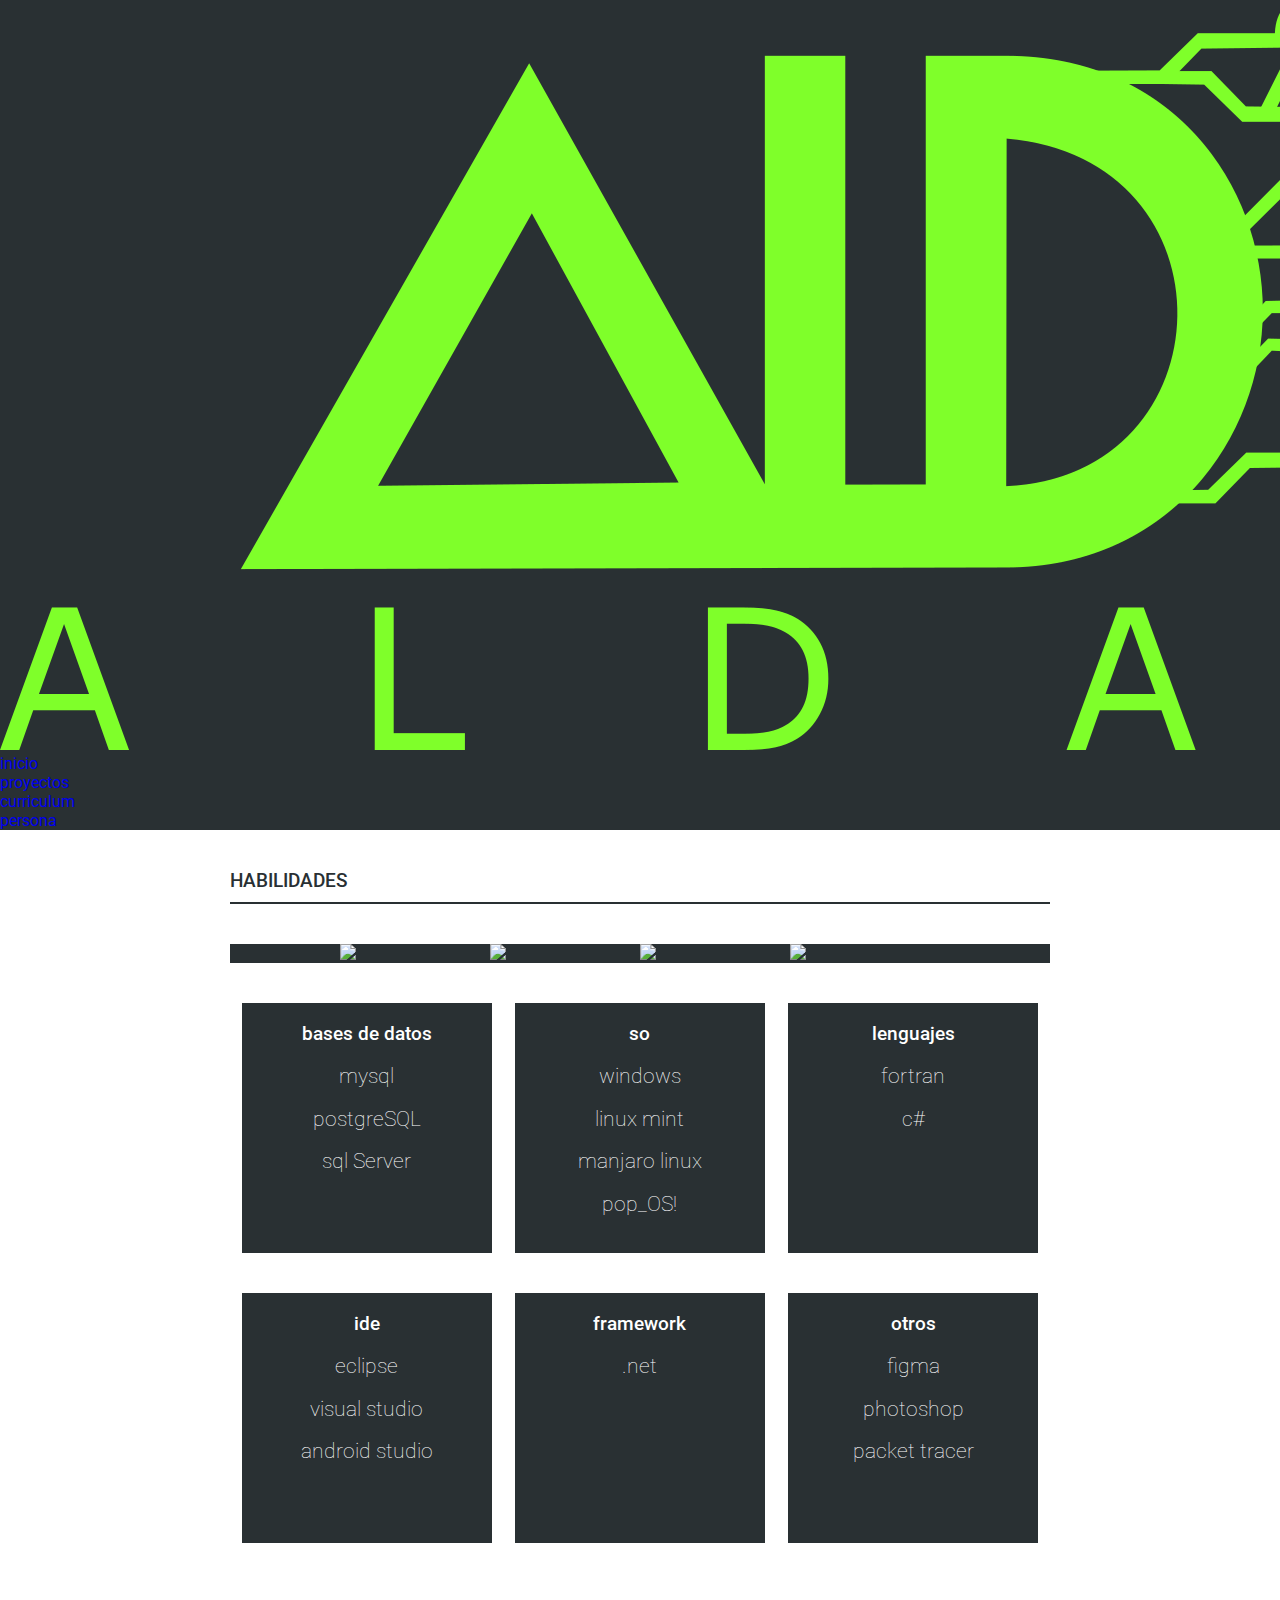
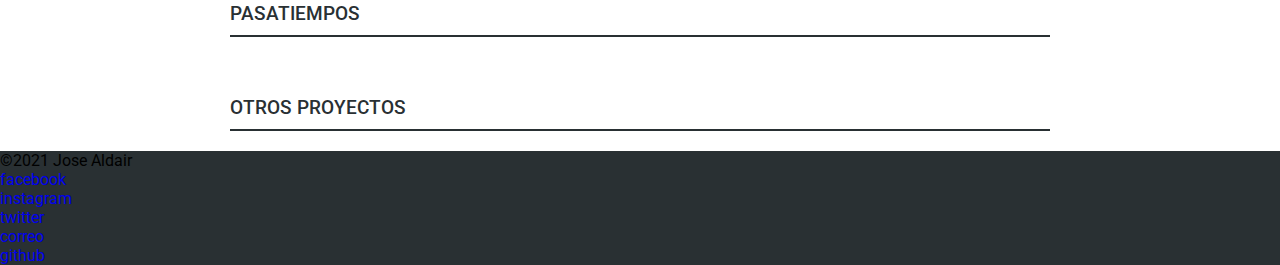
==== personal.html @ 4627d4ca "Adding other skills" ====
<!DOCTYPE html>
<html lang="es">
<head>
    <meta charset="UTF-8">
    <meta http-equiv="X-UA-Compatible" content="IE=edge">
    <meta name="viewport" content="width=device-width, initial-scale=1.0">
    <link rel="stylesheet" href="style.css">
    <link rel="preconnect" href="https://fonts.gstatic.com">
    <link href="https://fonts.googleapis.com/css2?family=Roboto:ital,wght@0,100;0,400;1,300&display=swap" rel="stylesheet"> 
    <link href='https://fonts.googleapis.com/css?family=Share Tech Mono' rel='stylesheet'>
    <title>ALD Personal</title>
</head>
<body>
    <section class="presentation">
        <header>
            <img class="headerLogo" src="./assets/logo.png" alt="ald-logo">
            <nav>
                <ul>
                    <li><a href="./index.html">inicio</a></li>
                    <li><a href="./projects.html">proyectos</a></li>
                    <li><a href="./resume.html">curriculum</a></li>
                    <li><a href="./personal.html">persona</a></li>
                </ul>
            </nav>
        </header>
    </section>
    <section class="nSection">
        <h2>HABILIDADES</h2>
        <hr>

        <div class="main-skills">
            <img src="./assets/iconos/javaico.png" alt="java">
            <img src="./assets/iconos/htmlico.png" alt="html">
            <img src="./assets/iconos/cssico.png" alt="css">
            <img src="./assets/iconos/jsico.png" alt="javascript">
        </div>

        <section class="other-skills">
            <div class="skill">
                <h2>bases de datos</h3>
                <ul>
                    <li>mysql</li>
                    <li>postgreSQL</li>
                    <li>sql Server</li>
                </ul>
            </div>
            <div class="skill">
                <h2>so</h3>
                    <ul>
                        <li>windows</li>
                        <li>linux mint</li>
                        <li>manjaro linux</li>
                        <li>pop_OS!</li>
                    </ul>
            </div>
            <div class="skill">
                <h2>lenguajes</h3>
                    <ul>
                        <li>fortran</li>
                        <li>c#</li>
                    </ul>
            </div>
            <div class="skill">
                <h2>ide</h3>
                    <ul>
                        <li>eclipse</li>
                        <li>visual studio</li>
                        <li>android studio</li>
                    </ul>
            </div>
            <div class="skill">
                <h2>framework</h3>
                    <ul>
                        <li>.net</li>
                    </ul>
            </div>
            <div class="skill">
                <h2>otros</h3>
                    <ul>
                        <li>figma</li>
                        <li>photoshop</li>
                        <li>packet tracer</li>
                    </ul>
            </div>
        </section>
        

    </section>
    <section class="nSection">
        <h2>PASATIEMPOS</h2>
        <hr>
        
    </section>
    <section class="otherProjects nSection">
        <h2>OTROS PROYECTOS</h2>
        <hr>
    </section>
    <section class="footerMedia">
        <footer>
            <p>©2021 Jose Aldair</p>
            <nav>
                <ul>
                    <li><a href="#">facebook</a></li>
                    <li><a href="#">instagram</a></li>
                    <li><a href="#">twitter</a></li>
                    <li><a href="#">correo</a></li>
                    <li><a href="#">github</a></li>
                </ul>
            </nav>
        </footer>
    </section>
</body>
</html>
---- style.css ----
@import url("./styles/headerAndFooter.css");
@import url("./styles/cover.css");
@import url("./styles/recentProjects.css");
@import url("./styles/banner.css");
@import url("./styles/resume.css");
@import url("./styles/hobbies.css");
@import url("./styles/skills.css");


* {
    margin: 0;
    padding: 0;
    box-sizing: border-box;
    font-family: 'Roboto', sans-serif;
}

.presentation, .footerMedia {
    background-color: #293033;
}

.projectProjects {
    min-height: calc(100vh - 180px); /*to footer on bottom (page projects)*/
}

h2 {
    font-size: 14pt;
    font-weight: 500;
    margin-bottom: 10px;
}

h3 {
    font-size: 13pt;
    font-weight: 600;
}

a {
    text-decoration: none;
}

hr {
    height: 2px;
    background-color:#293033;
    border: none;
}

.nSection {
    padding: 40px 18% 20px;
    max-width: 1400px;
    margin: 0 auto;
    color: #293033;
}
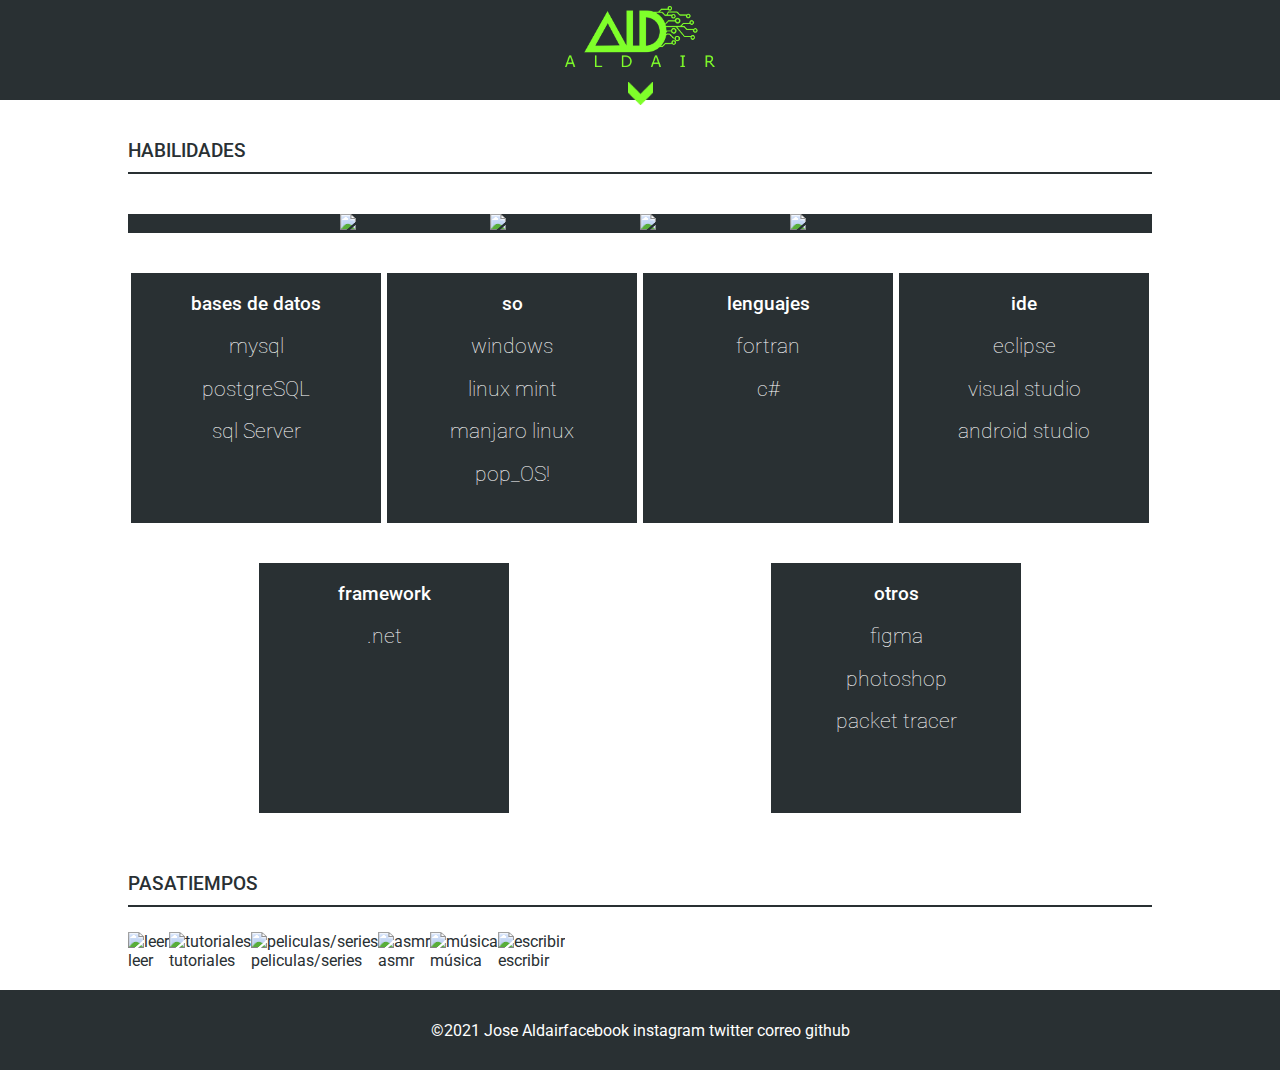
==== commit 4fe29627: "menu mobile in all pages" ====
--- a/personal.html
+++ b/personal.html
@@ -14,7 +14,11 @@
     <section class="presentation">
         <header>
             <img class="headerLogo" src="./assets/logo.png" alt="ald-logo">
-            <nav>
+            <input type="checkbox" id="menu-bar">
+            <label class="label-menu"for="menu-bar">
+                <img class="icon-menu" src="assets/iconos/menu.png">
+            </label>
+            <nav class="menu">
                 <ul>
                     <li><a href="./index.html">inicio</a></li>
                     <li><a href="./projects.html">proyectos</a></li>
@@ -83,18 +87,53 @@
                     </ul>
             </div>
         </section>
-        
-
     </section>
     <section class="nSection">
         <h2>PASATIEMPOS</h2>
         <hr>
-        
+            <section class="hobbies">
+                <div class="hobbie">
+                    <img src="./assets/hobbies/read.jpg" alt="leer">
+                    <div class="overlay">
+                    </div>
+                    <div class="text">leer</div>
+                </div>
+                <div class="hobbie">
+                    <img src="./assets/hobbies/tutorials.jpg" alt="tutoriales">
+                    <div class="overlay">
+                    </div>
+                    <div class="text">tutoriales</div>
+                </div>
+                <div class="hobbie">
+                    <img src="./assets/hobbies/netflix.jpg" alt="peliculas/series">
+                    <div class="overlay">
+                    </div>
+                    <div class="text">peliculas/series</div>
+                </div>
+                <div class="hobbie">
+                    <img src="./assets/hobbies/asmr.jpg" alt="asmr">
+                    <div class="overlay">
+                    </div>
+                    <div class="text">asmr</div>
+                </div>
+                <div class="hobbie">
+                    <img src="./assets/hobbies/music.jpg" alt="música">
+                    <div class="overlay">
+                    </div>
+                    <div class="text">música</div>
+                </div>
+                <div class="hobbie">
+                    <img src="./assets/hobbies/write.jpg" alt="escribir">
+                    <div class="overlay">
+                    </div>
+                    <div class="text">escribir</div>
+                </div>
+            </section>
     </section>
-    <section class="otherProjects nSection">
+    <!-- <section class="otherProjects nSection">
         <h2>OTROS PROYECTOS</h2>
         <hr>
-    </section>
+    </section> -->
     <section class="footerMedia">
         <footer>
             <p>©2021 Jose Aldair</p>
--- a/style.css
+++ b/style.css
@@ -5,6 +5,7 @@
 @import url("./styles/resume.css");
 @import url("./styles/hobbies.css");
 @import url("./styles/skills.css");
+@import url("./styles/hobbies.css");
 
 
 * {
@@ -44,8 +45,9 @@
 }
 
 .nSection {
-    padding: 40px 18% 20px;
-    max-width: 1400px;
+    padding: 40px 10% 20px;
+    /* desktop - 18% */
+    /* max-width: 1400px; */
     margin: 0 auto;
     color: #293033;
 }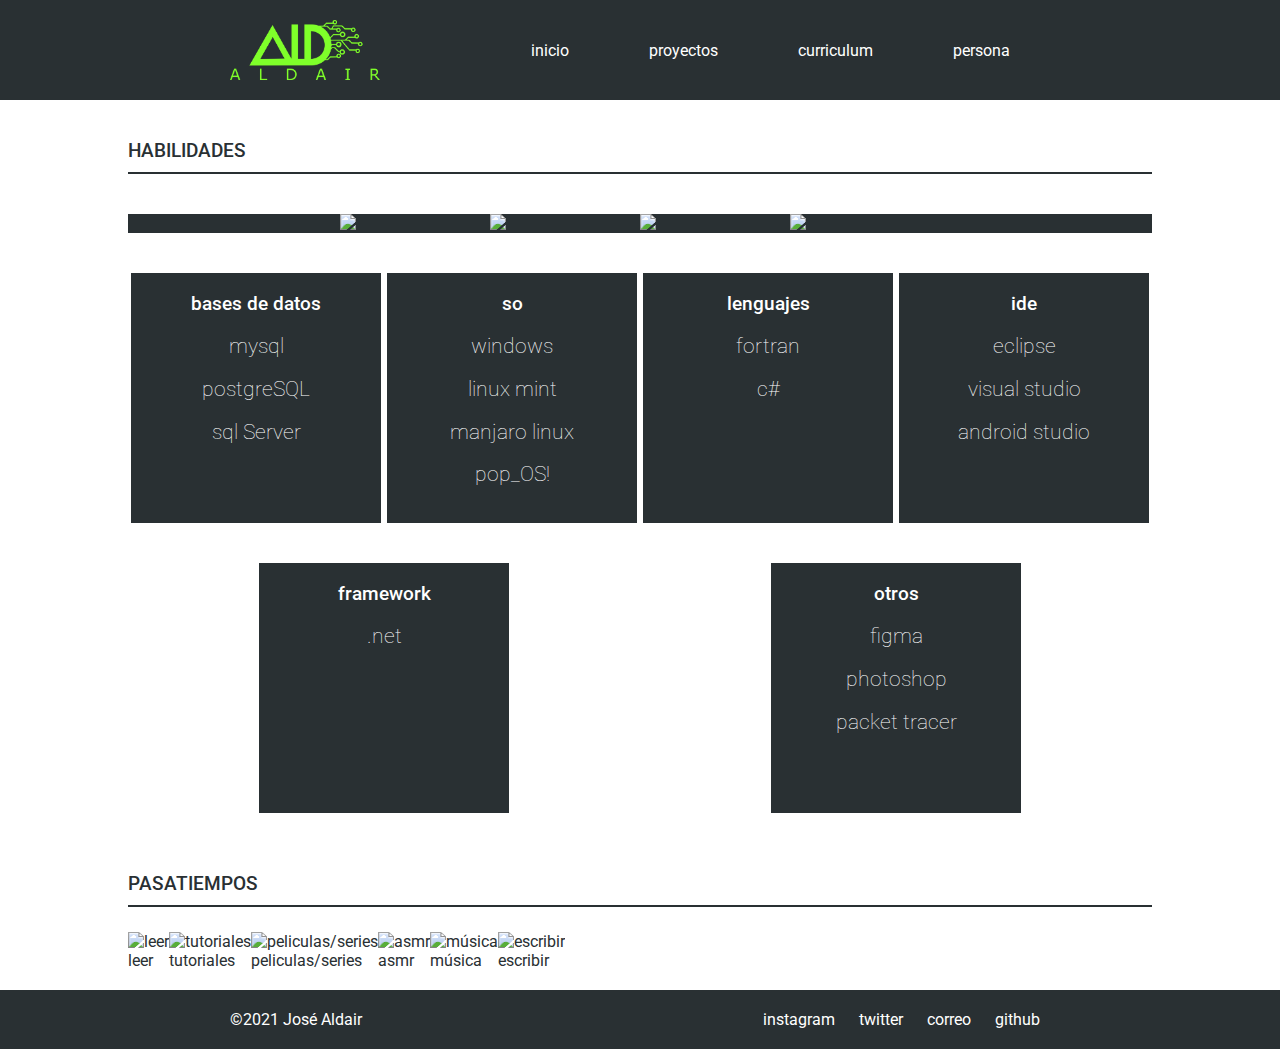
==== commit cf50954f: "footer with functional social media and new phrase to cover" ====
--- a/personal.html
+++ b/personal.html
@@ -136,14 +136,13 @@
     </section> -->
     <section class="footerMedia">
         <footer>
-            <p>©2021 Jose Aldair</p>
+            <p>©2021 José Aldair</p>
             <nav>
                 <ul>
-                    <li><a href="#">facebook</a></li>
-                    <li><a href="#">instagram</a></li>
-                    <li><a href="#">twitter</a></li>
-                    <li><a href="#">correo</a></li>
-                    <li><a href="#">github</a></li>
+                    <li><a href="https://www.instagram.com/ald.ac/">instagram</a></li>
+                    <li><a href="https://twitter.com/ALD_GTG">twitter</a></li>
+                    <li><a href="mailto:muriasaldair@hotmail.com">correo</a></li>
+                    <li><a href="https://github.com/ald-ac">github</a></li>
                 </ul>
             </nav>
         </footer>
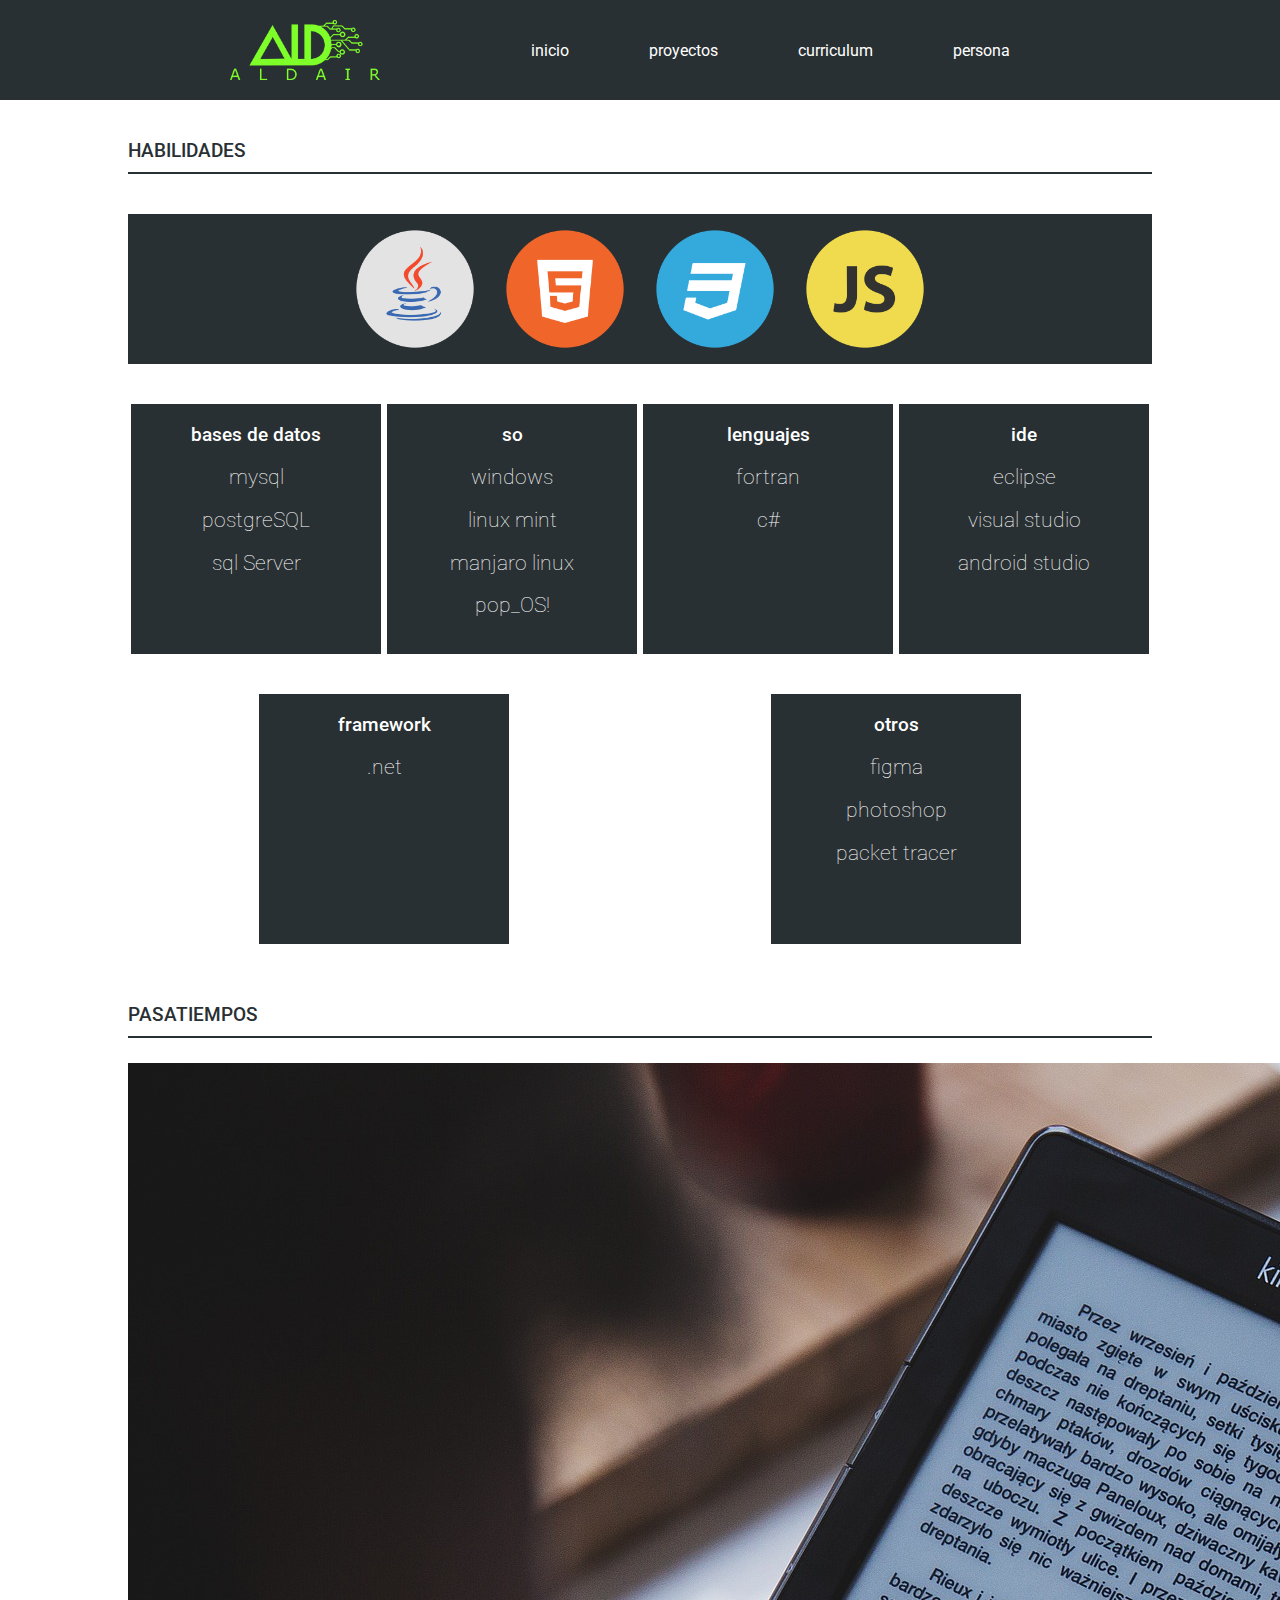
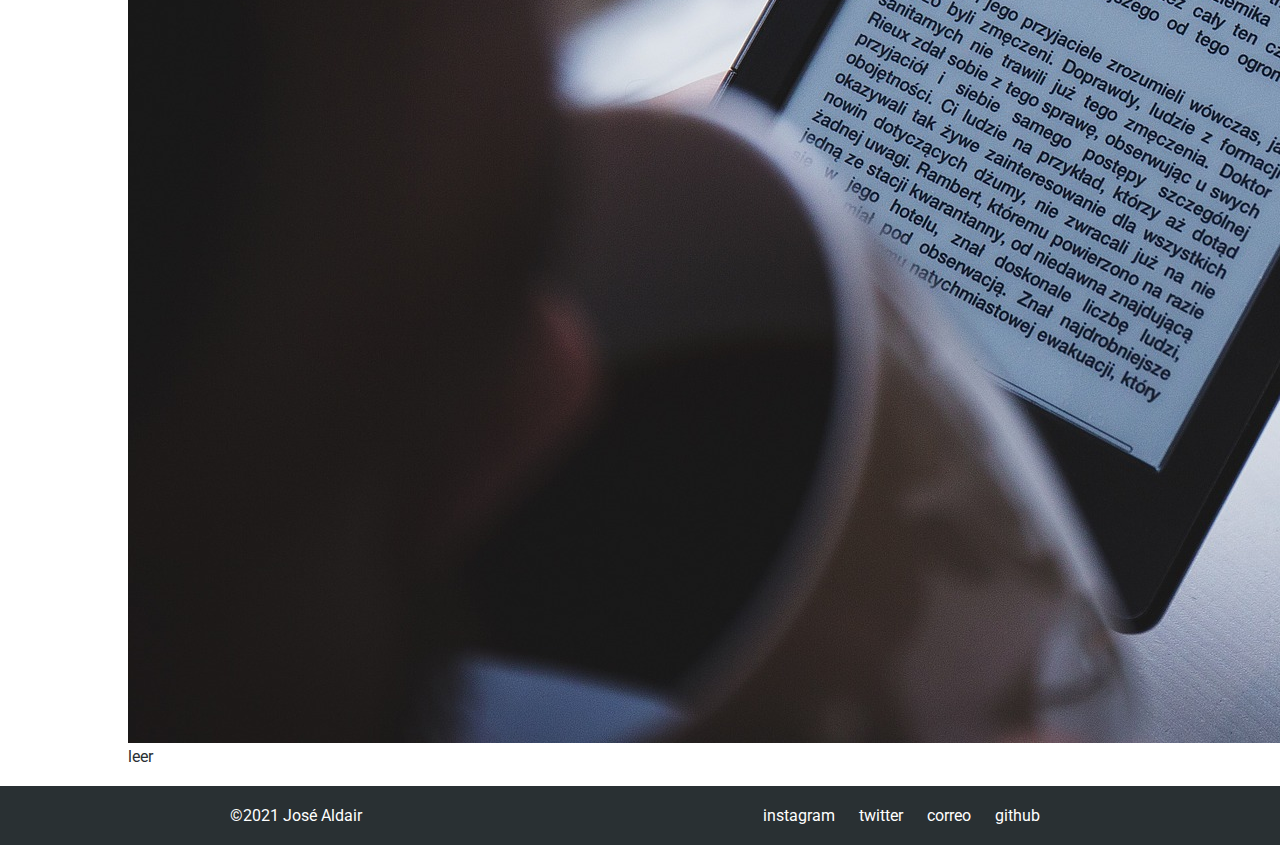
==== commit 74819862: "Dejando enlaces de forma local para mejor velocidad" ====
--- a/personal.html
+++ b/personal.html
@@ -4,7 +4,7 @@
     <meta charset="UTF-8">
     <meta http-equiv="X-UA-Compatible" content="IE=edge">
     <meta name="viewport" content="width=device-width, initial-scale=1.0">
-    <link rel="stylesheet" href="style.css">
+    <link rel="stylesheet" href="./style.css">
     <link rel="preconnect" href="https://fonts.gstatic.com">
     <link href="https://fonts.googleapis.com/css2?family=Roboto:ital,wght@0,100;0,400;1,300&display=swap" rel="stylesheet"> 
     <link href='https://fonts.googleapis.com/css?family=Share Tech Mono' rel='stylesheet'>
@@ -16,7 +16,7 @@
             <img class="headerLogo" src="./assets/logo.png" alt="ald-logo">
             <input type="checkbox" id="menu-bar">
             <label class="label-menu"for="menu-bar">
-                <img class="icon-menu" src="assets/iconos/menu.png">
+                <img class="icon-menu" src="./assets/icons/menu.png">
             </label>
             <nav class="menu">
                 <ul>
@@ -33,10 +33,10 @@
         <hr>
 
         <div class="main-skills">
-            <img src="./assets/iconos/javaico.png" alt="java">
-            <img src="./assets/iconos/htmlico.png" alt="html">
-            <img src="./assets/iconos/cssico.png" alt="css">
-            <img src="./assets/iconos/jsico.png" alt="javascript">
+            <img src="./assets/icons/javaico.png" alt="java">
+            <img src="./assets/icons/htmlico.png" alt="html">
+            <img src="./assets/icons/cssico.png" alt="css">
+            <img src="./assets/icons/jsico.png" alt="javascript">
         </div>
 
         <section class="other-skills">
@@ -130,10 +130,6 @@
                 </div>
             </section>
     </section>
-    <!-- <section class="otherProjects nSection">
-        <h2>OTROS PROYECTOS</h2>
-        <hr>
-    </section> -->
     <section class="footerMedia">
         <footer>
             <p>©2021 José Aldair</p>
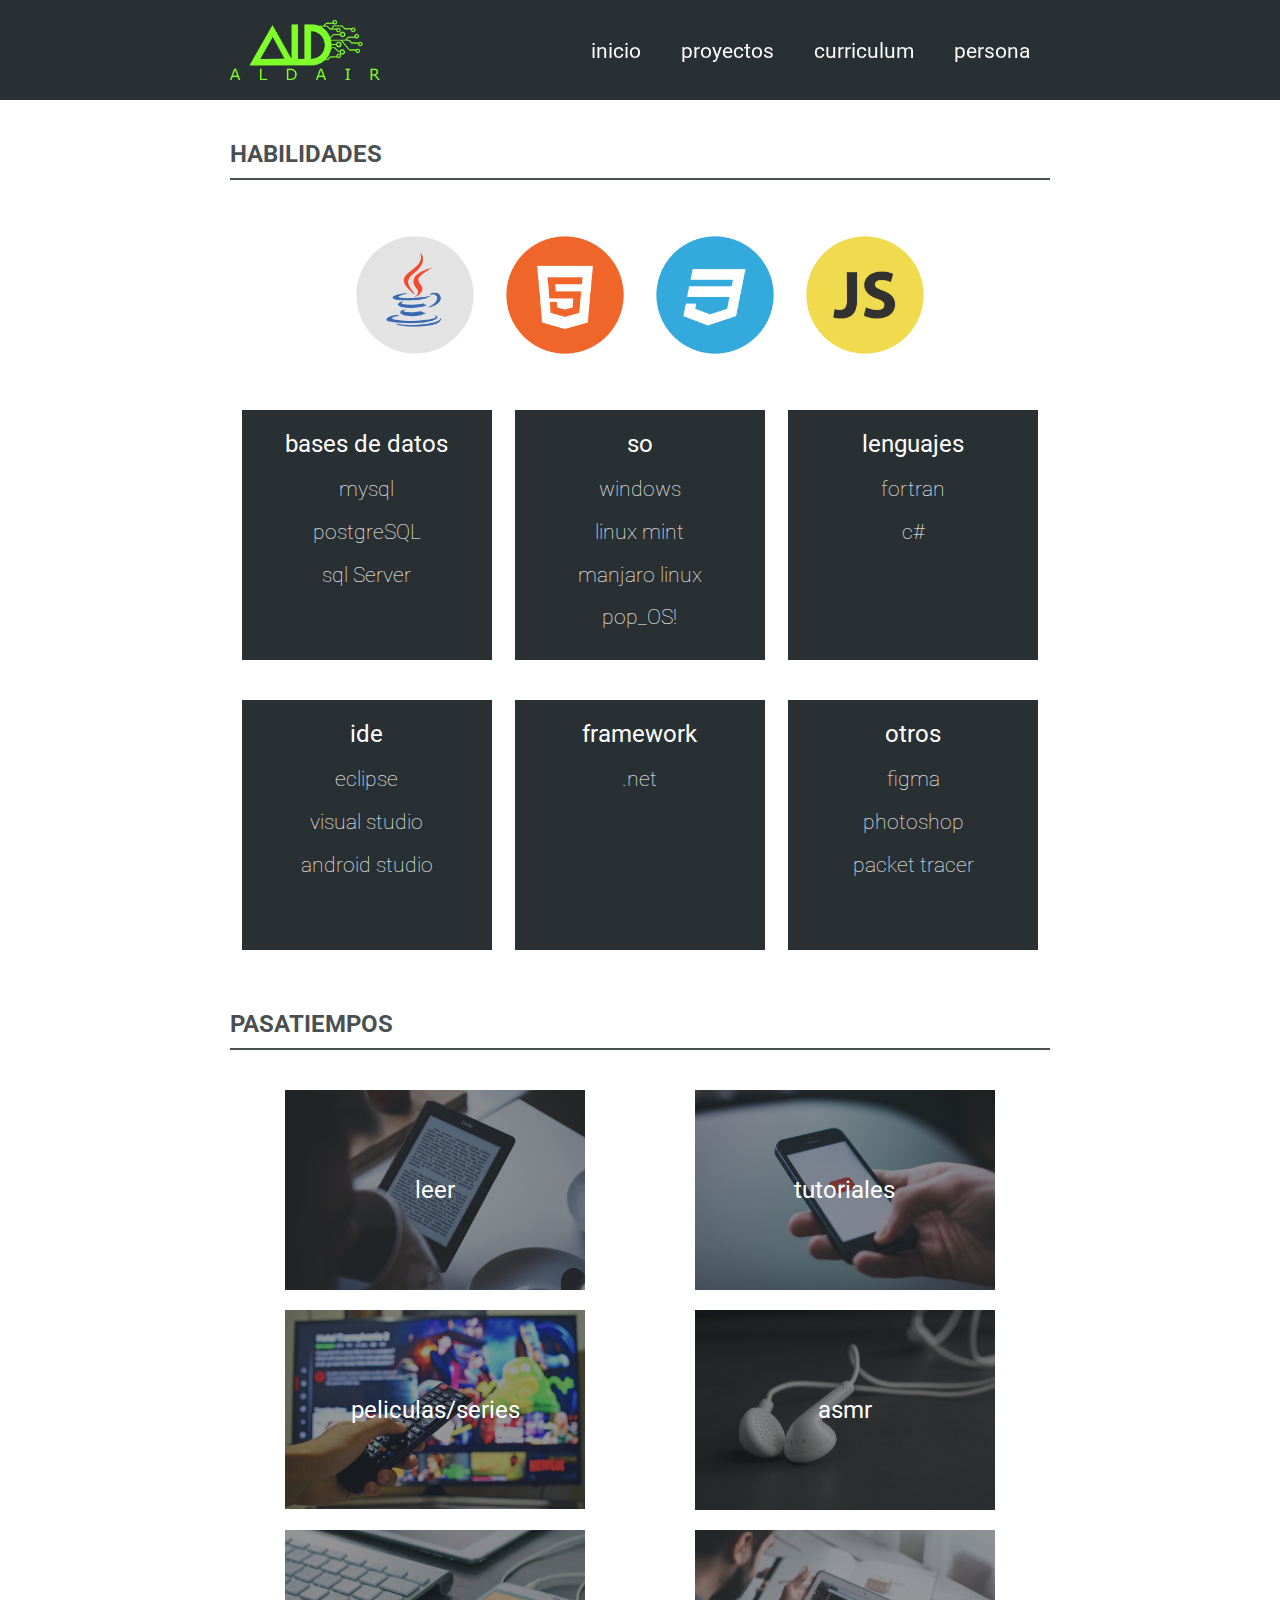
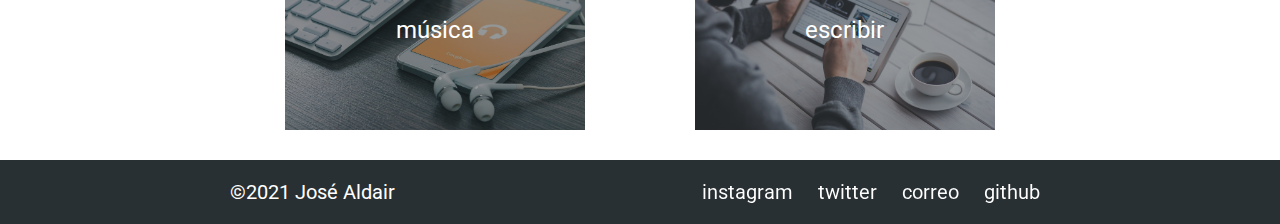
==== commit ce6a5d51: "Identando todo codigo" ====
--- a/personal.html
+++ b/personal.html
@@ -1,21 +1,24 @@
 <!DOCTYPE html>
 <html lang="es">
+
 <head>
     <meta charset="UTF-8">
     <meta http-equiv="X-UA-Compatible" content="IE=edge">
     <meta name="viewport" content="width=device-width, initial-scale=1.0">
     <link rel="stylesheet" href="./style.css">
     <link rel="preconnect" href="https://fonts.gstatic.com">
-    <link href="https://fonts.googleapis.com/css2?family=Roboto:ital,wght@0,100;0,400;1,300&display=swap" rel="stylesheet"> 
+    <link href="https://fonts.googleapis.com/css2?family=Roboto:ital,wght@0,100;0,400;1,300&display=swap"
+        rel="stylesheet">
     <link href='https://fonts.googleapis.com/css?family=Share Tech Mono' rel='stylesheet'>
     <title>ALD Personal</title>
 </head>
+
 <body>
     <section class="presentation">
         <header>
             <img class="headerLogo" src="./assets/logo.png" alt="ald-logo">
             <input type="checkbox" id="menu-bar">
-            <label class="label-menu"for="menu-bar">
+            <label class="label-menu" for="menu-bar">
                 <img class="icon-menu" src="./assets/icons/menu.png">
             </label>
             <nav class="menu">
@@ -42,11 +45,11 @@
         <section class="other-skills">
             <div class="skill">
                 <h2>bases de datos</h3>
-                <ul>
-                    <li>mysql</li>
-                    <li>postgreSQL</li>
-                    <li>sql Server</li>
-                </ul>
+                    <ul>
+                        <li>mysql</li>
+                        <li>postgreSQL</li>
+                        <li>sql Server</li>
+                    </ul>
             </div>
             <div class="skill">
                 <h2>so</h3>
@@ -91,44 +94,44 @@
     <section class="nSection">
         <h2>PASATIEMPOS</h2>
         <hr>
-            <section class="hobbies">
-                <div class="hobbie">
-                    <img src="./assets/hobbies/read.jpg" alt="leer">
-                    <div class="overlay">
-                    </div>
-                    <div class="text">leer</div>
+        <section class="hobbies">
+            <div class="hobbie">
+                <img src="./assets/hobbies/read.jpg" alt="leer">
+                <div class="overlay">
                 </div>
-                <div class="hobbie">
-                    <img src="./assets/hobbies/tutorials.jpg" alt="tutoriales">
-                    <div class="overlay">
-                    </div>
-                    <div class="text">tutoriales</div>
+                <div class="text">leer</div>
+            </div>
+            <div class="hobbie">
+                <img src="./assets/hobbies/tutorials.jpg" alt="tutoriales">
+                <div class="overlay">
                 </div>
-                <div class="hobbie">
-                    <img src="./assets/hobbies/netflix.jpg" alt="peliculas/series">
-                    <div class="overlay">
-                    </div>
-                    <div class="text">peliculas/series</div>
+                <div class="text">tutoriales</div>
+            </div>
+            <div class="hobbie">
+                <img src="./assets/hobbies/netflix.jpg" alt="peliculas/series">
+                <div class="overlay">
                 </div>
-                <div class="hobbie">
-                    <img src="./assets/hobbies/asmr.jpg" alt="asmr">
-                    <div class="overlay">
-                    </div>
-                    <div class="text">asmr</div>
+                <div class="text">peliculas/series</div>
+            </div>
+            <div class="hobbie">
+                <img src="./assets/hobbies/asmr.jpg" alt="asmr">
+                <div class="overlay">
                 </div>
-                <div class="hobbie">
-                    <img src="./assets/hobbies/music.jpg" alt="música">
-                    <div class="overlay">
-                    </div>
-                    <div class="text">música</div>
+                <div class="text">asmr</div>
+            </div>
+            <div class="hobbie">
+                <img src="./assets/hobbies/music.jpg" alt="música">
+                <div class="overlay">
                 </div>
-                <div class="hobbie">
-                    <img src="./assets/hobbies/write.jpg" alt="escribir">
-                    <div class="overlay">
-                    </div>
-                    <div class="text">escribir</div>
+                <div class="text">música</div>
+            </div>
+            <div class="hobbie">
+                <img src="./assets/hobbies/write.jpg" alt="escribir">
+                <div class="overlay">
                 </div>
-            </section>
+                <div class="text">escribir</div>
+            </div>
+        </section>
     </section>
     <section class="footerMedia">
         <footer>
@@ -144,4 +147,5 @@
         </footer>
     </section>
 </body>
+
 </html>--- a/style.css
+++ b/style.css
@@ -6,6 +6,8 @@
 @import url("./styles/hobbies.css");
 @import url("./styles/skills.css");
 @import url("./styles/hobbies.css");
+@import url("./styles/project.css");
+@import url("./styles/aboutMe.css");
 
 
 * {
@@ -24,14 +26,13 @@
 }
 
 h2 {
-    font-size: 14pt;
-    font-weight: 500;
+    font-size: 18pt;
     margin-bottom: 10px;
+    color: #293033d7;
 }
 
 h3 {
-    font-size: 13pt;
-    font-weight: 600;
+    font-size: 18pt;
 }
 
 a {
@@ -40,14 +41,29 @@
 
 hr {
     height: 2px;
-    background-color:#293033;
+    background-color:#293033d7;
     border: none;
 }
 
 .nSection {
-    padding: 40px 10% 20px;
-    /* desktop - 18% */
-    /* max-width: 1400px; */
+    padding: 20px 5% 0px;
     margin: 0 auto;
     color: #293033;
+}
+
+/* Tablet */
+@media (min-width: 768px) {
+    .nSection {
+        padding: 40px 18% 20px;
+    }
+}
+
+/* Desktop */
+@media (min-width: 1024px) {
+    h3 {
+        font-size: 28pt;
+    }
+    .nSection {
+        max-width: 1400px;
+    }
 }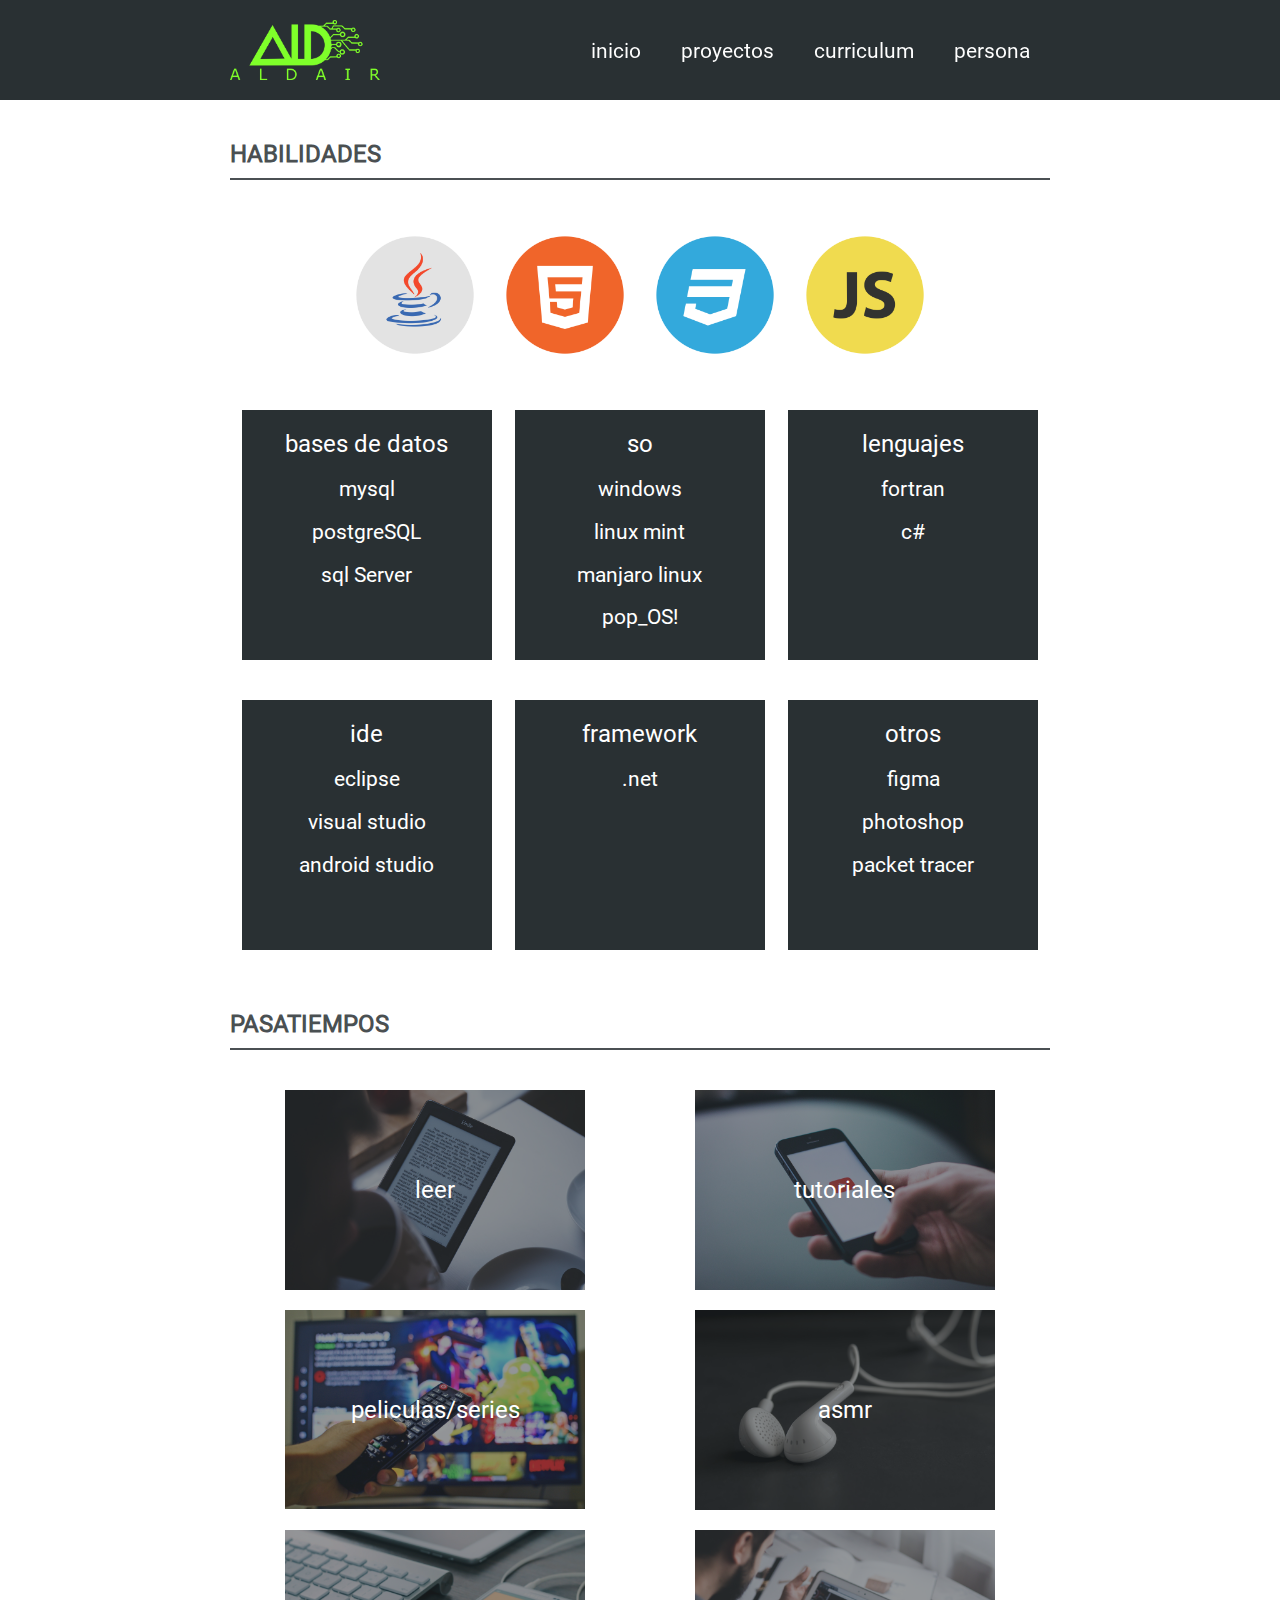
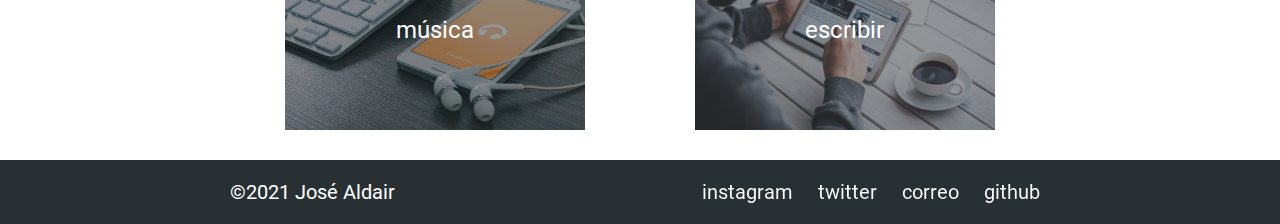
==== commit 9a8dad9f: "Agregando fuentes de forma local" ====
--- a/personal.html
+++ b/personal.html
@@ -6,10 +6,6 @@
     <meta http-equiv="X-UA-Compatible" content="IE=edge">
     <meta name="viewport" content="width=device-width, initial-scale=1.0">
     <link rel="stylesheet" href="./style.css">
-    <link rel="preconnect" href="https://fonts.gstatic.com">
-    <link href="https://fonts.googleapis.com/css2?family=Roboto:ital,wght@0,100;0,400;1,300&display=swap"
-        rel="stylesheet">
-    <link href='https://fonts.googleapis.com/css?family=Share Tech Mono' rel='stylesheet'>
     <title>ALD Personal</title>
 </head>
 
--- a/style.css
+++ b/style.css
@@ -9,6 +9,16 @@
 @import url("./styles/project.css");
 @import url("./styles/aboutMe.css");
 
+
+@font-face {
+    font-family: Roboto;
+    src: url('./fonts/Roboto-Regular.ttf');
+}
+
+@font-face {
+    font-family: 'Share Tech Mono';
+    src: url('./fonts/ShareTechMono-Regular.ttf');
+}
 
 * {
     margin: 0;
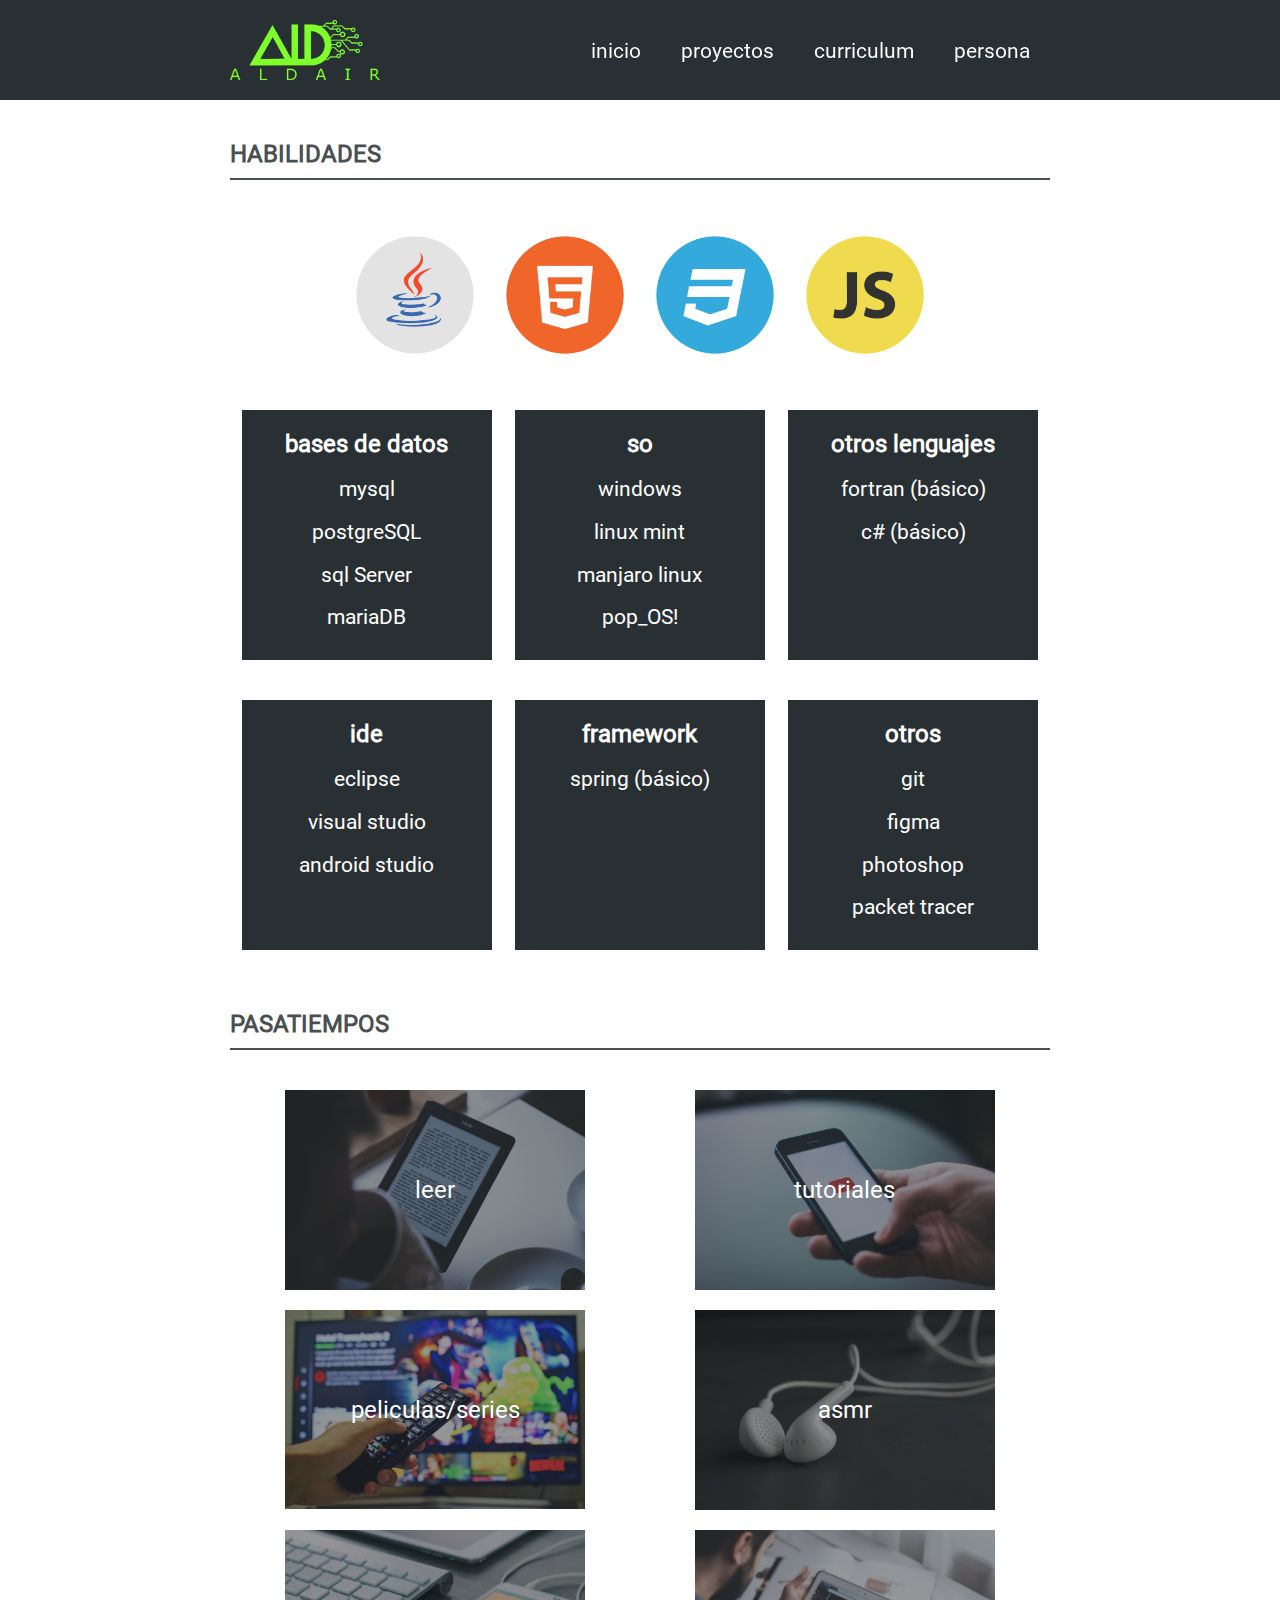
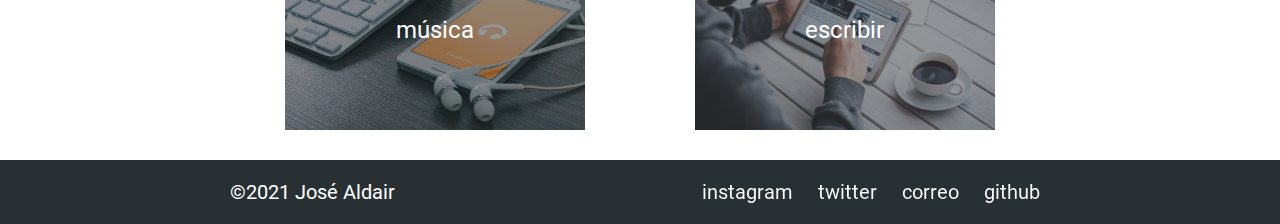
==== commit 7787c1ca: "Ajustes de datos en personal y cambio de imagenes" ====
--- a/personal.html
+++ b/personal.html
@@ -45,6 +45,7 @@
                         <li>mysql</li>
                         <li>postgreSQL</li>
                         <li>sql Server</li>
+                        <li>mariaDB</li>
                     </ul>
             </div>
             <div class="skill">
@@ -57,10 +58,10 @@
                     </ul>
             </div>
             <div class="skill">
-                <h2>lenguajes</h3>
+                <h2>otros lenguajes</h3>
                     <ul>
-                        <li>fortran</li>
-                        <li>c#</li>
+                        <li>fortran (básico)</li>
+                        <li>c# (básico)</li>
                     </ul>
             </div>
             <div class="skill">
@@ -74,12 +75,13 @@
             <div class="skill">
                 <h2>framework</h3>
                     <ul>
-                        <li>.net</li>
+                        <li>spring (básico)</li>
                     </ul>
             </div>
             <div class="skill">
                 <h2>otros</h3>
                     <ul>
+                        <li>git</li>
                         <li>figma</li>
                         <li>photoshop</li>
                         <li>packet tracer</li>
